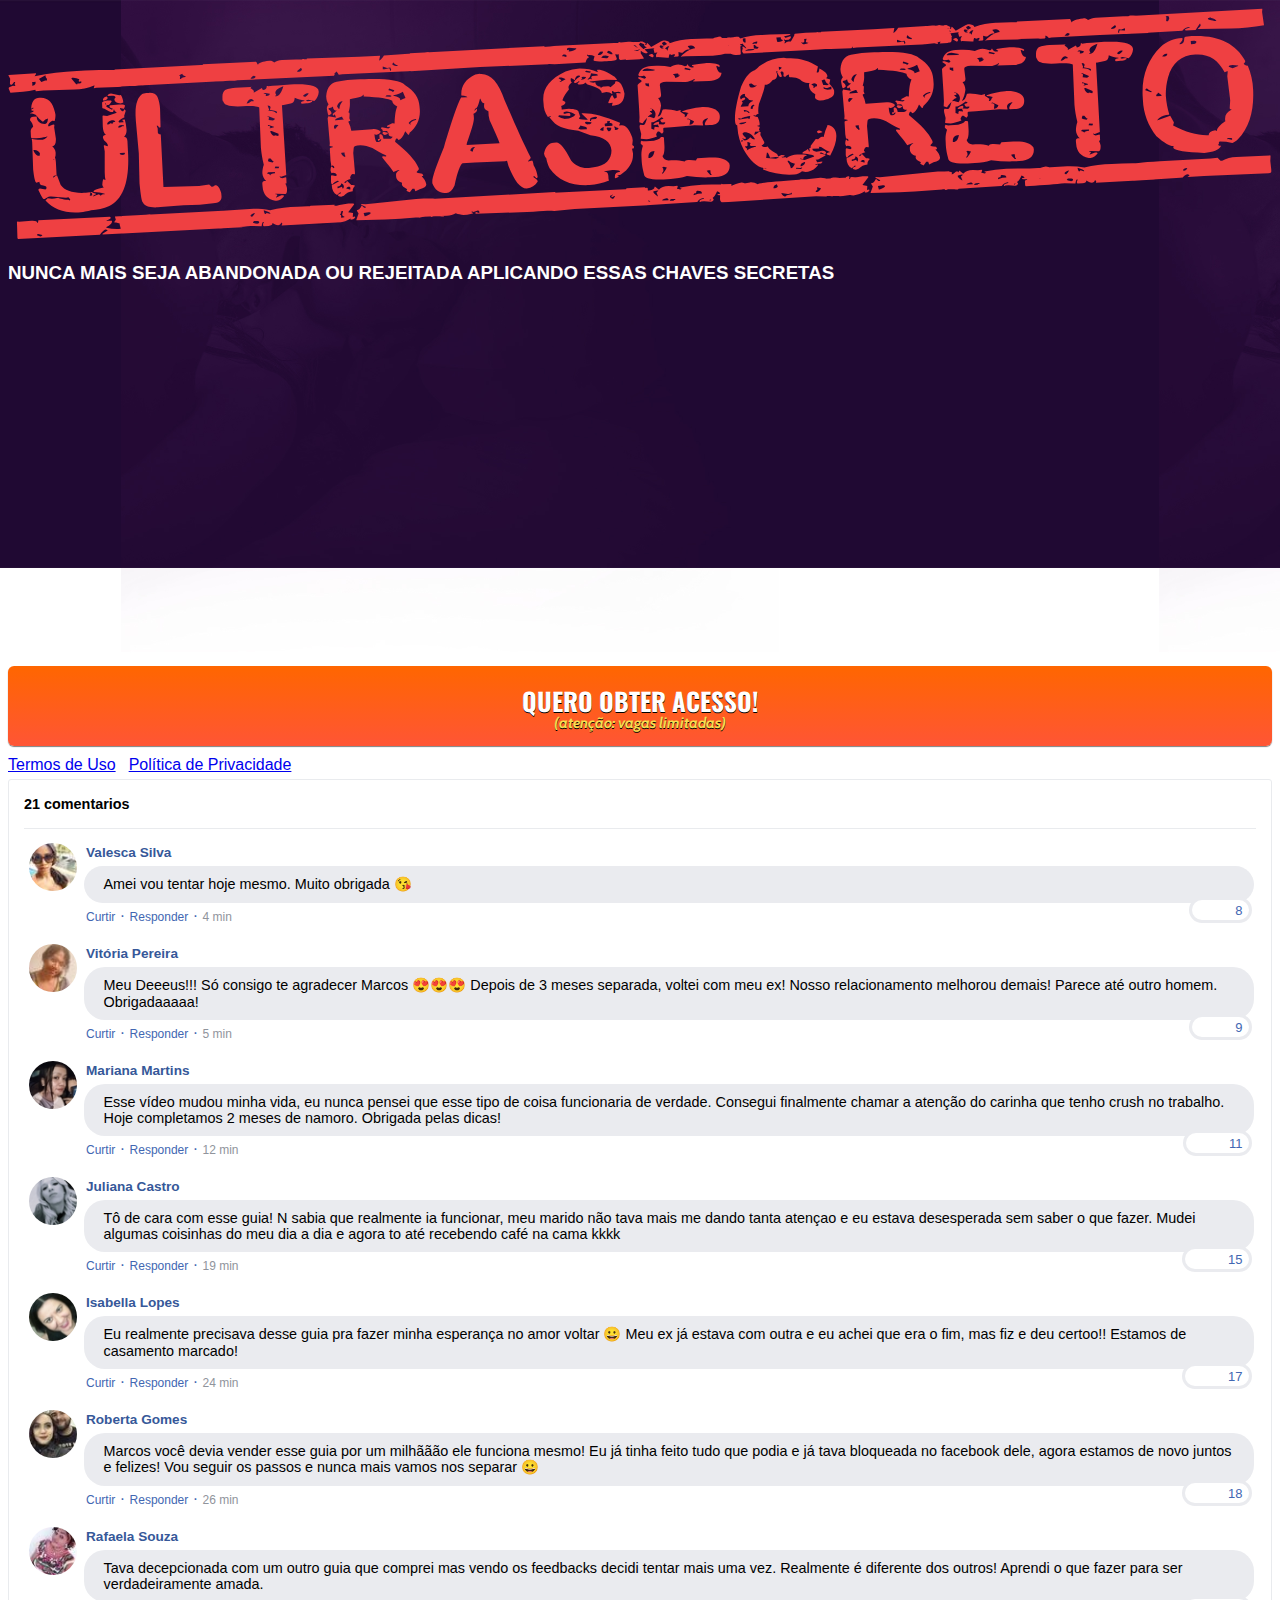
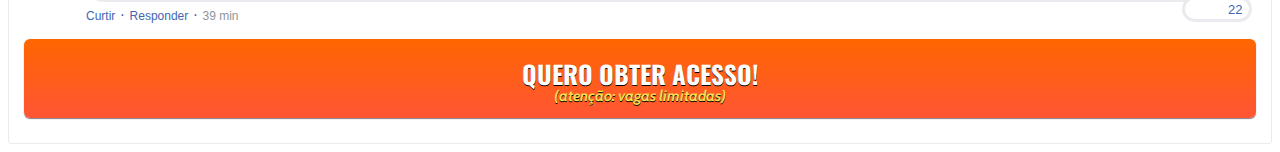
==== index.html @ 1ad23399 "Update index.html" ====
<!DOCTYPE html>
<html lang="pt-br">
  <head>
    <meta charset="utf-8">
    <meta name="viewport" content="width=device-width, initial-scale=1, shrink-to-fit=no">

    <link rel="stylesheet" href="https://stackpath.bootstrapcdn.com/bootstrap/4.1.3/css/bootstrap.min.css" integrity="sha384-MCw98/SFnGE8fJT3GXwEOngsV7Zt27NXFoaoApmYm81iuXoPkFOJwJ8ERdknLPMO" crossorigin="anonymous">

    <link rel="preconnect" href="https://fonts.googleapis.com">
    <link rel="preconnect" href="https://fonts.gstatic.com" crossorigin>
    <link href="https://fonts.googleapis.com/css2?family=Cabin:ital,wght@0,400;0,500;0,600;0,700;1,400;1,500;1,600;1,700&family=Dosis:wght@200;300;400;500;600;700;800&family=Oswald:wght@200;300;400;500;600;700&family=Signika:wght@300;400;500;600;700&display=swap" rel="stylesheet">

    <link rel="stylesheet" href="./assets/css/com.css">

    <!-- Título da Página -->
    <title>Chaves Secretas</title>
    
    <style type="text/css">
      body {
        color: white;
        background-image: url("assets/img/bg.jpg");
        background-color: white;
        background-position: center;
        background-size: contain;
        background-attachment: scroll;
        background-blend-mode: darken;
      }
    </style>

    <!-- Meta Pixel Code -->
<script>
  !function(f,b,e,v,n,t,s)
  {if(f.fbq)return;n=f.fbq=function(){n.callMethod?
  n.callMethod.apply(n,arguments):n.queue.push(arguments)};
  if(!f._fbq)f._fbq=n;n.push=n;n.loaded=!0;n.version='2.0';
  n.queue=[];t=b.createElement(e);t.async=!0;
  t.src=v;s=b.getElementsByTagName(e)[0];
  s.parentNode.insertBefore(t,s)}(window, document,'script',
  'https://connect.facebook.net/en_US/fbevents.js');
  fbq('init', '1346965159121704');
  fbq('init', '1049139802626296');
  fbq('track', 'AddToCart');
</script>
<noscript><img height="1" width="1" style="display:none"
  src="https://www.facebook.com/tr?id=1346965159121704&ev=AddToCart&noscript=1"
/></noscript>
<!-- End Meta Pixel Code -->
    
  </head>
  <body>
    
    <header class="py-4">
      <div class="container">
        <div class="row justify-content-center">
          <div class="col-lg-8 text-center">
            <!-- Imagem Ultrasecreto -->
            <img class="img-fluid" src="./assets/img/ultrasecreto.svg">

            <!-- Headline -->
            <h3 class="my-4"><b>NUNCA MAIS SEJA ABANDONADA OU REJEITADA APLICANDO ESSAS CHAVES SECRETAS</b></h3>

            <!-- VSL -->
            <iframe src="https://player.vimeo.com/video/686908318?h=ca7015f3db" width="640" height="360" frameborder="0" allow="autoplay; fullscreen" allowfullscreen></iframe>

            <!-- Botão -->
            <div id="cta1" class="mt-4 d-none">
              <a href="https://pay.kiwify.com.br/ro2lBIe" class="a-btn" style="text-decoration: none;">
                <span class="span-btn">QUERO OBTER ACESSO!</span>
                <span class="span-btn2">(atenção: vagas limitadas)</span>
              </a>
            </div>

            <!-- Termos de Uso e Política de Privacidade -->
            <div class="text-white mt-4"><a href="termos.html" class="text-white">Termos de Uso</a> | <a href="privacidade.html" class="text-white">Política de Privacidade</a></div>
          </div>
        </div>
      </div>
    </header>

    <section class="comments py-4">
      <div class="container">
        <div class="row justify-content-center">
          <div class="col-lg-8">
            <div class="fb-comments" style="margin-top: 5px;">
              <div class="fb-comments-header">
                <span>21 comentarios</span>
              </div>
              <div class="fb-comments-wrapper" id="2">
                <table class="fb-comments-comment">
                  <tbody>
                    <tr>
                      <td rowspan="3" class="fb-comments-comment-img"><img
                          src="./assets/img/comentarios/m2.jpeg"></td>
                      <td>
                        <font class="fb-comments-comment-name">
                          <name>Valesca Silva</name>
                        </font>
                      </td>
                    </tr>
                    <tr>
                      <td class="fb-comments-comment-text">Amei vou tentar hoje mesmo. Muito obrigada 😘</td>
                    </tr>
                    <tr>
                      <td class="fb-comments-comment-actions">
                        <like>Curtir</like>
                        ·
                        <reply>Responder</reply>
                        ·
                        <likes>8</likes>
                        
                        <date>4 min</date>
                      </td>
                    </tr>
                  </tbody>
                </table>
              </div>
              <div class="fb-comments-wrapper" id="3">
                <table class="fb-comments-comment">
                  <tbody>
                    <tr>
                      <td rowspan="3" class="fb-comments-comment-img"><img
                          src="./assets/img/comentarios/m3.jpeg"></td>
                      <td>
                        <font class="fb-comments-comment-name">
                          <name>Vitória Pereira</name>
                        </font>
                      </td>
                    </tr>
                    <tr>
                      <td class="fb-comments-comment-text">Meu Deeeus!!! Só consigo te agradecer Marcos 😍😍😍 Depois de 3 meses separada, voltei com meu ex! Nosso relacionamento melhorou demais! Parece até outro homem. Obrigadaaaaa!</td>
                    </tr>
                    <tr>
                      <td class="fb-comments-comment-actions">
                        <like>Curtir</like>
                        ·
                        <reply>Responder</reply>
                        ·
                        <likes>9</likes>
                        
                        <date>5 min</date>
                      </td>
                    </tr>
                  </tbody>
                </table>
              </div>
              <div class="fb-comments-wrapper" id="4">
                <table class="fb-comments-comment">
                  <tbody>
                    <tr>
                      <td rowspan="3" class="fb-comments-comment-img"><img
                          src="./assets/img/comentarios/m4.jpeg"></td>
                      <td>
                        <font class="fb-comments-comment-name">
                          <name>Mariana Martins</name>
                        </font>
                      </td>
                    </tr>
                    <tr>
                      <td class="fb-comments-comment-text">Esse vídeo mudou minha vida, eu nunca pensei que esse tipo de coisa funcionaria de verdade. Consegui finalmente chamar a atenção do carinha que tenho crush no trabalho. Hoje completamos 2 meses de namoro. Obrigada pelas dicas! </td>
                    </tr>
                    <tr>
                      <td class="fb-comments-comment-actions">
                        <like>Curtir</like>
                        ·
                        <reply>Responder</reply>
                        ·
                        <likes>11</likes>
                        
                        <date>12 min</date>
                      </td>
                    </tr>
                  </tbody>
                </table>
              </div>
              <div class="fb-comments-wrapper" id="5">
                <table class="fb-comments-comment">
                  <tbody>
                    <tr>
                      <td rowspan="3" class="fb-comments-comment-img"><img
                          src="./assets/img/comentarios/m5.jpeg"></td>
                      <td>
                        <font class="fb-comments-comment-name">
                          <name>Juliana Castro</name>
                        </font>
                      </td>
                    </tr>
                    <tr>
                      <td class="fb-comments-comment-text">Tô de cara com esse guia! N sabia que realmente ia funcionar, meu marido não tava mais me dando tanta atençao e eu estava desesperada sem saber o que fazer. Mudei algumas coisinhas do meu dia a dia e agora to até recebendo café na cama kkkk </td>
                    </tr>
                    <tr>
                      <td class="fb-comments-comment-actions">
                        <like>Curtir</like>
                        ·
                        <reply>Responder</reply>
                        ·
                        <likes>15</likes>
                        
                        <date>19 min</date>
                      </td>
                    </tr>
                  </tbody>
                </table>
              </div>
              <div class="fb-comments-wrapper" id="6">
                <table class="fb-comments-comment">
                  <tbody>
                    <tr>
                      <td rowspan="3" class="fb-comments-comment-img"><img
                          src="./assets/img/comentarios/m6.jpeg"></td>
                      <td>
                        <font class="fb-comments-comment-name">
                          <name>Isabella Lopes</name>
                        </font>
                      </td>
                    </tr>
                    <tr>
                      <td class="fb-comments-comment-text">Eu realmente precisava desse guia pra fazer minha esperança no amor voltar 😀 Meu ex já estava com outra e eu achei que era o fim, mas fiz e deu certoo!! Estamos de casamento marcado!</td>
                    </tr>
                    <tr>
                      <td class="fb-comments-comment-actions">
                        <like>Curtir</like>
                        ·
                        <reply>Responder</reply>
                        ·
                        <likes>17</likes>
                        
                        <date>24 min</date>
                      </td>
                    </tr>
                  </tbody>
                </table>
              </div>
              <div class="fb-comments-wrapper" id="7">
                <table class="fb-comments-comment">
                  <tbody>
                    <tr>
                      <td rowspan="3" class="fb-comments-comment-img"><img
                          src="./assets/img/comentarios/m7.jpeg"></td>
                      <td>
                        <font class="fb-comments-comment-name">
                          <name>Roberta Gomes</name>
                        </font>
                      </td>
                    </tr>
                    <tr>
                      <td class="fb-comments-comment-text">Marcos você devia vender esse guia por um milhããão ele funciona mesmo! Eu já tinha feito tudo que podia e já tava bloqueada no facebook dele, agora estamos de novo juntos e felizes! Vou seguir os passos e nunca mais vamos nos separar 😀</td>
                    </tr>
                    <tr>
                      <td class="fb-comments-comment-actions">
                        <like>Curtir</like>
                        ·
                        <reply>Responder</reply>
                        ·
                        <likes>18</likes>
                        
                        <date>26 min</date>
                      </td>
                    </tr>
                  </tbody>
                </table>
              </div>
              <div class="fb-comments-wrapper" id="9">
                <table class="fb-comments-comment">
                  <tbody>
                    <tr>
                      <td rowspan="3" class="fb-comments-comment-img"><img
                          src="./assets/img/comentarios/m11.jpeg">
                      </td>
                      <td>
                        <font class="fb-comments-comment-name">
                          <name>Rafaela Souza</name>
                        </font>
                      </td>
                    </tr>
                    <tr>
                      <td class="fb-comments-comment-text">Tava decepcionada com um outro guia que comprei mas vendo os feedbacks decidi tentar mais uma vez. Realmente é diferente dos outros! Aprendi o que fazer para ser verdadeiramente amada.</td>
                    </tr>
                    <tr>
                      <td class="fb-comments-comment-actions">
                        <like>Curtir</like>
                        ·
                        <reply>Responder</reply>
                        ·
                        <likes>22</likes>
                        
                        <date>39 min</date>
                      </td>
                    </tr>
                  </tbody>
                </table>
              </div>
              
            <!-- Botão 2 -->
            <div id="cta2" class="mt-4 d-none">
              <a href="https://pay.kiwify.com.br/HkrDVPl" class="a-btn" style="text-decoration: none;">
                <span class="span-btn">QUERO OBTER ACESSO!</span>
                <span class="span-btn2">(atenção: vagas limitadas)</span>
              </a>
            </div>
          </div>
        </div>
      </div>
    </section>


    <script type="text/javascript">
      setTimeout(() => {document.getElementById("cta1").classList.remove("d-none")}, 1620000); // temporização da Call to Action (em milissegundos)
    </script>

    <script src="https://code.jquery.com/jquery-3.3.1.slim.min.js" integrity="sha384-q8i/X+965DzO0rT7abK41JStQIAqVgRVzpbzo5smXKp4YfRvH+8abtTE1Pi6jizo" crossorigin="anonymous"></script>
    <script src="https://cdnjs.cloudflare.com/ajax/libs/popper.js/1.14.3/umd/popper.min.js" integrity="sha384-ZMP7rVo3mIykV+2+9J3UJ46jBk0WLaUAdn689aCwoqbBJiSnjAK/l8WvCWPIPm49" crossorigin="anonymous"></script>
    <script src="https://stackpath.bootstrapcdn.com/bootstrap/4.1.3/js/bootstrap.min.js" integrity="sha384-ChfqqxuZUCnJSK3+MXmPNIyE6ZbWh2IMqE241rYiqJxyMiZ6OW/JmZQ5stwEULTy" crossorigin="anonymous"></script>
    <script src="./assets/js/com.js"></script>
  </body>
</html>
---- assets/css/com.css ----
@media (max-width: 768px) {
  .video-player {
    width: 100%;
    background: 0 0;
  }
  .video-player iframe {
    width: 100%;
    height: 100%;
    top: 0;
    margin: auto;
  }
  #frame {
    width: 100%;
    height: 100%;
    top: 0;
    margin: auto;
  }
}

* {
  font-family: helvetica, arial, sans-serif;
}

body {
  font-size: 16px;
}

.fb-comments {
  border: 1px solid #e9ebee;
  border-radius: 3px;
  padding: 0 15px;
  padding-bottom: 15px;
  margin: auto;
  position: relative;
  color: #4267b2;
}

.fb-comments-header {
  padding: 15px 0;
  border-bottom: 1px solid #e9ebee;
}

.fb-comments-header span {
  color: #000;
  font-weight: 700;
  font-size: 0.9em;
}

.fb-comments-comment {
  border: none;
  padding: 0;
  margin: 10px 0;
  width: 100%;
}

.fb-comments-reply-wrapper {
  margin-left: 60px;
  border-left: 1px dotted #e9ebee;
  padding-left: 5px;
}

tr,
td {
  border: none;
  margin: 0;
}

td {
  padding: 2.5px;
}

tr {
  padding: 2.5px 0;
}

.fb-comments-comment-img {
  vertical-align: top;
  width: 48px;
  padding-right: 5px;
}

.fb-comments-comment-img img {
  max-width: 48px;
  border-radius: 25px;
}

.fb-comments-comment-name {
  font-size: 0.85em;
}

.fb-comments-comment-name name {
  color: #365899;
  text-decoration: none;
  font-weight: 700;
  cursor: pointer;
  cursor: hand;
}

.fb-comments-comment-name name:hover {
  text-decoration: underline;
}

.fb-comments-comment-name occupation {
  color: #90949c;
}

.fb-comments-comment-text {
  font-size: 0.9em;
  color: #000;
  border-radius: 21px;
  background-color: #eaebef;
  padding: 10px 20px;
}

.fb-comments-comment-actions like,
.fb-comments-comment-actions reply {
  font-size: 0.75em;
  color: #4267b2;
  text-decoration: none;
  cursor: pointer;
  cursor: hand;
}

.fb-comments-comment-actions like.liked {
  color: #90949c;
}

.fb-comments-comment-actions like:hover,
.fb-comments-comment-actions reply:hover {
  text-decoration: underline;
}

.fb-comments-comment-actions likes {
  font-size: 13px;
  background: url(https://cloudcode.site/likes.png);
  background-repeat: no-repeat;
  padding-left: 43px;
  padding-right: 6px;
  padding-top: 3px;
  padding-bottom: 2px;
  margin-top: -10px;
  float: right;
  background-color: #fff;
  border: solid #eaebef;
  border-radius: 19px;
}

.fb-comments-comment-actions date {
  font-size: 0.75em;
  color: #90949c;
  text-decoration: none;
  cursor: pointer;
  cursor: hand;
}

.fb-comments-comment-actions date:hover {
  text-decoration: underline;
}

.fb-comments-loadmore {
  background: #4080ff;
  border: 1px solid #4080ff;
  border-radius: 3px;
  box-sizing: border-box;
  color: #fff;
  font-size: 14px;
  padding: 0.875em;
  text-shadow: none;
  width: 100%;
  font-weight: 700;
  cursor: hand;
  cursor: pointer;
}

.fb-reply-input {
  border: 1px solid lightgrey;
  border-radius: 3px;
  width: 100%;
  padding: 5px 7.5px;
  font-size: 0.75em;
  color: #000;
  outline: none;
}

.fb-reply-input:hover,
.fb-reply-button:hover {
  outline: none;
}

.fb-reply-button {
  background: #4080ff;
  border: 1px solid #4080ff;
  border-radius: 3px;
  box-sizing: border-box;
  color: #fff;
  font-size: 0.75em;
  padding: 5px 7.5px;
  text-shadow: none;
  width: 100%;
  font-weight: 700;
  cursor: hand;
  cursor: pointer;
  outline: none;
}

.bbtn {
  width: 100%;
  max-width: 449px;
}

@media (max-width: 768px) {
  .video-player {
    margin-top: 0 !important;
  }
}

.a-btn {
      text-decoration: none;
      -webkit-font-smoothing: antialiased;
      margin: 0;
      border: 0; 
      font: inherit; 
      vertical-align: baseline;
      color: #2e82bc; 
      outline: 0; 
      line-height: 1; 
      text-align: center; 
      position:relative!important; display: inline-block!important;
      border-style: solid; 
      width: 100%; padding-left: 0!important; padding-right: 0!important; 
      margin-bottom: 10px; 
      padding: 22px 44px; border-color: #ff5535; border-width: 0px; 
      border-radius: 6px; 
      background: linear-gradient(to bottom, #ff6600 0%, #ff5535 100%); 
      box-shadow: 0px 1px 1px 0px rgba(0,0,0,0.5); 
      text-decoration: none!important;
    }
    .span-btn {
      text-decoration: none;
      -webkit-font-smoothing: antialiased; 
      text-align: center;
      margin: 0; 
      border: 0; 
      font: inherit;
      vertical-align: baseline;
      display: block; 
      position: relative; 
      z-index: 1; 
      padding: 0 15px; 
      white-space: normal; 
      font-size: 25px;
      color: #ffffff; 
      font-family: Oswald; 
      font-weight: bold; 
      text-shadow: #000000 0px 1px 0px;
      text-decoration: none;
    }
    .span-btn2 {
      -webkit-font-smoothing: antialiased; 
      text-align: center;
      padding: 0; border: 0;
      font: inherit; 
      vertical-align: baseline; 
      display: block; 
      position: relative;
      z-index: 1; 
      margin: .2em 0 -.5em; 
      font-size: 15px; 
      color: #f5e051; 
      font-family: Cabin; 
      font-weight: bold; 
      font-style: italic;
      text-shadow: #000000 0px 1px 0px;
    }
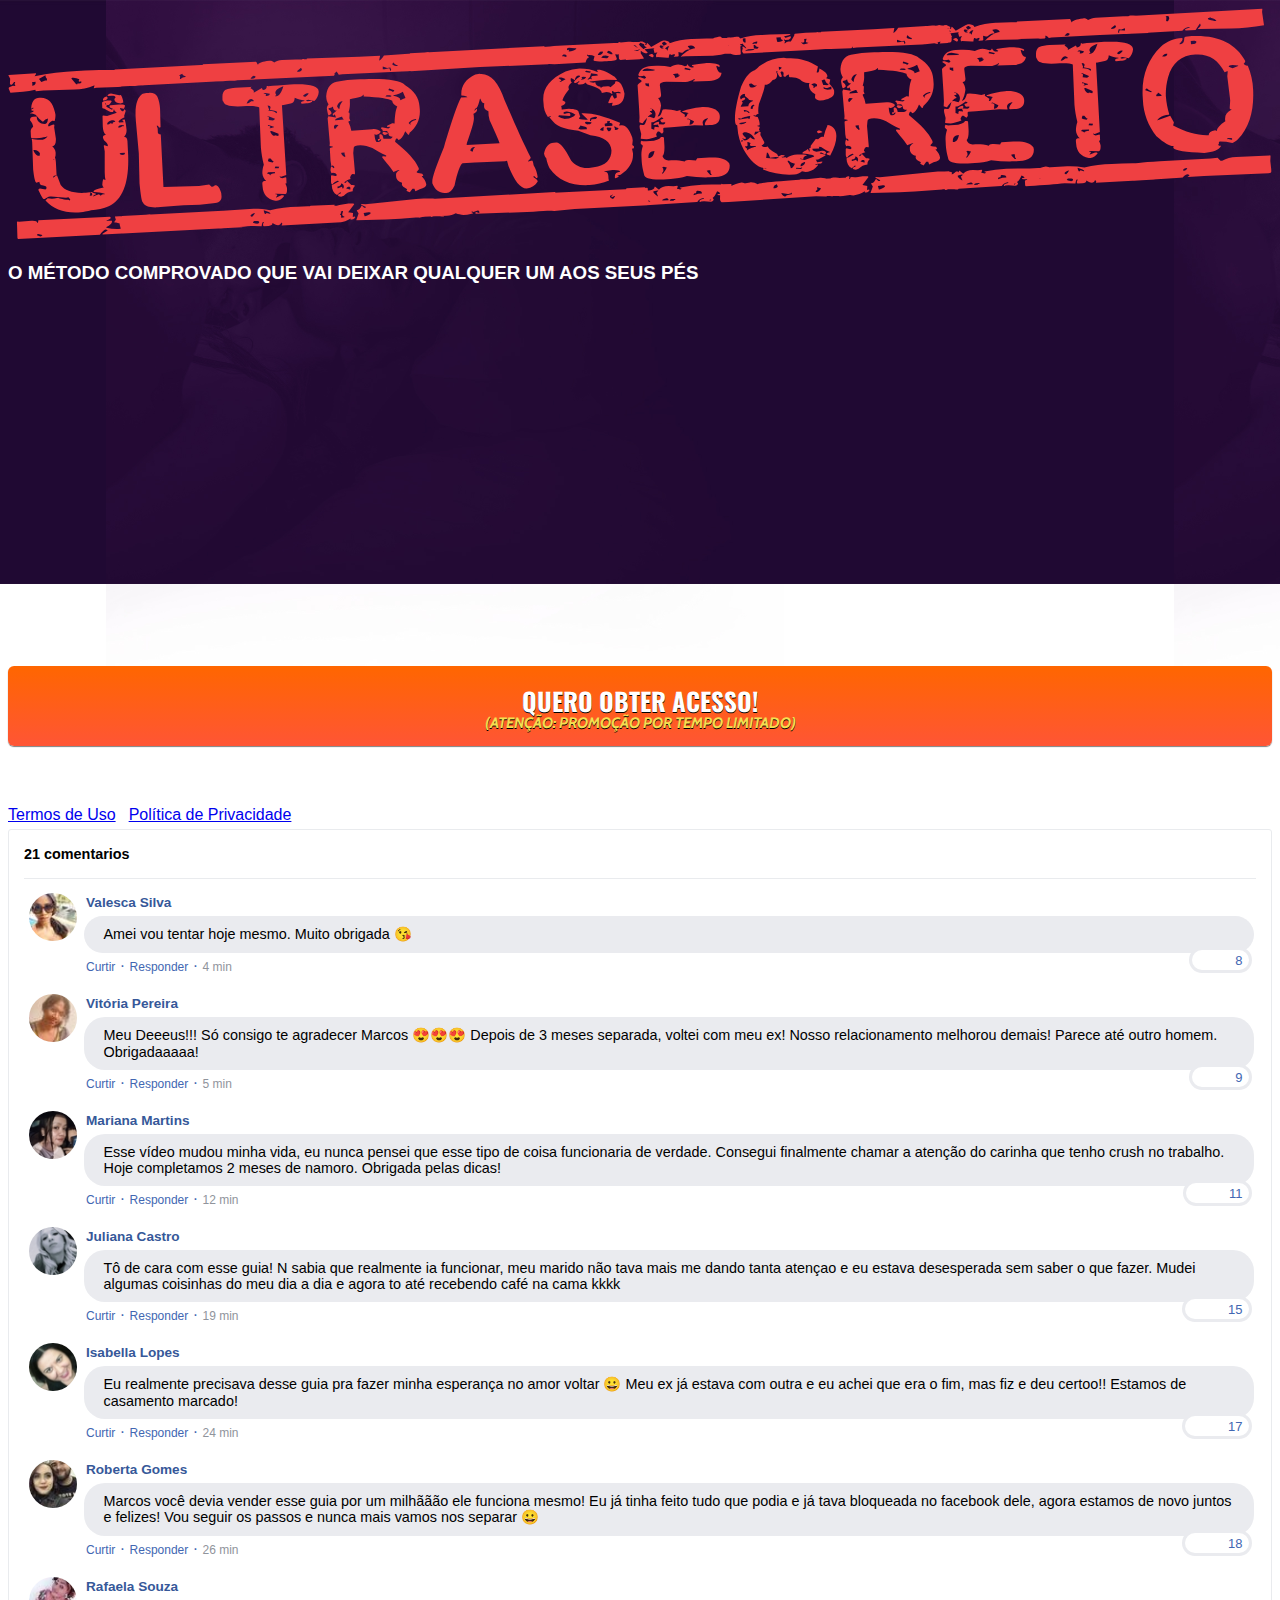
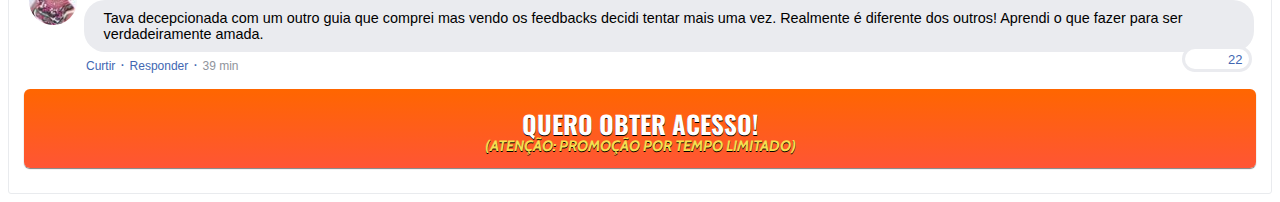
==== commit db026e6d: "Update index.html" ====
--- a/index.html
+++ b/index.html
@@ -57,18 +57,19 @@
             <img class="img-fluid" src="./assets/img/ultrasecreto.svg">
 
             <!-- Headline -->
-            <h3 class="my-4"><b>NUNCA MAIS SEJA ABANDONADA OU REJEITADA APLICANDO ESSAS CHAVES SECRETAS</b></h3>
+            <h3 class="my-4"><b>O MÉTODO COMPROVADO QUE VAI DEIXAR QUALQUER UM AOS SEUS PÉS</b></h3>
 
             <!-- VSL -->
             <iframe src="https://player.vimeo.com/video/686908318?h=ca7015f3db" width="640" height="360" frameborder="0" allow="autoplay; fullscreen" allowfullscreen></iframe>
 
             <!-- Botão -->
             <div id="cta1" class="mt-4 d-none">
-              <a href="https://pay.kiwify.com.br/ro2lBIe" class="a-btn" style="text-decoration: none;">
+              <a href="https://pay.kiwify.com.br/nMYGAui" class="a-btn" style="text-decoration: none;">
                 <span class="span-btn">QUERO OBTER ACESSO!</span>
-                <span class="span-btn2">(atenção: vagas limitadas)</span>
+                <span class="span-btn2">(ATENÇÃO: PROMOÇÃO POR TEMPO LIMITADO)</span>
               </a>
             </div>
+            <p>PROMOÇÃO NO CHECKOUT APENAS ESSA SEMANA!<p>
 
             <!-- Termos de Uso e Política de Privacidade -->
             <div class="text-white mt-4"><a href="termos.html" class="text-white">Termos de Uso</a> | <a href="privacidade.html" class="text-white">Política de Privacidade</a></div>
@@ -292,9 +293,9 @@
               
             <!-- Botão 2 -->
             <div id="cta2" class="mt-4 d-none">
-              <a href="https://pay.kiwify.com.br/HkrDVPl" class="a-btn" style="text-decoration: none;">
+              <a href="https://pay.kiwify.com.br/nMYGAui" class="a-btn" style="text-decoration: none;">
                 <span class="span-btn">QUERO OBTER ACESSO!</span>
-                <span class="span-btn2">(atenção: vagas limitadas)</span>
+                <span class="span-btn2">(ATENÇÃO: PROMOÇÃO POR TEMPO LIMITADO)</span>
               </a>
             </div>
           </div>
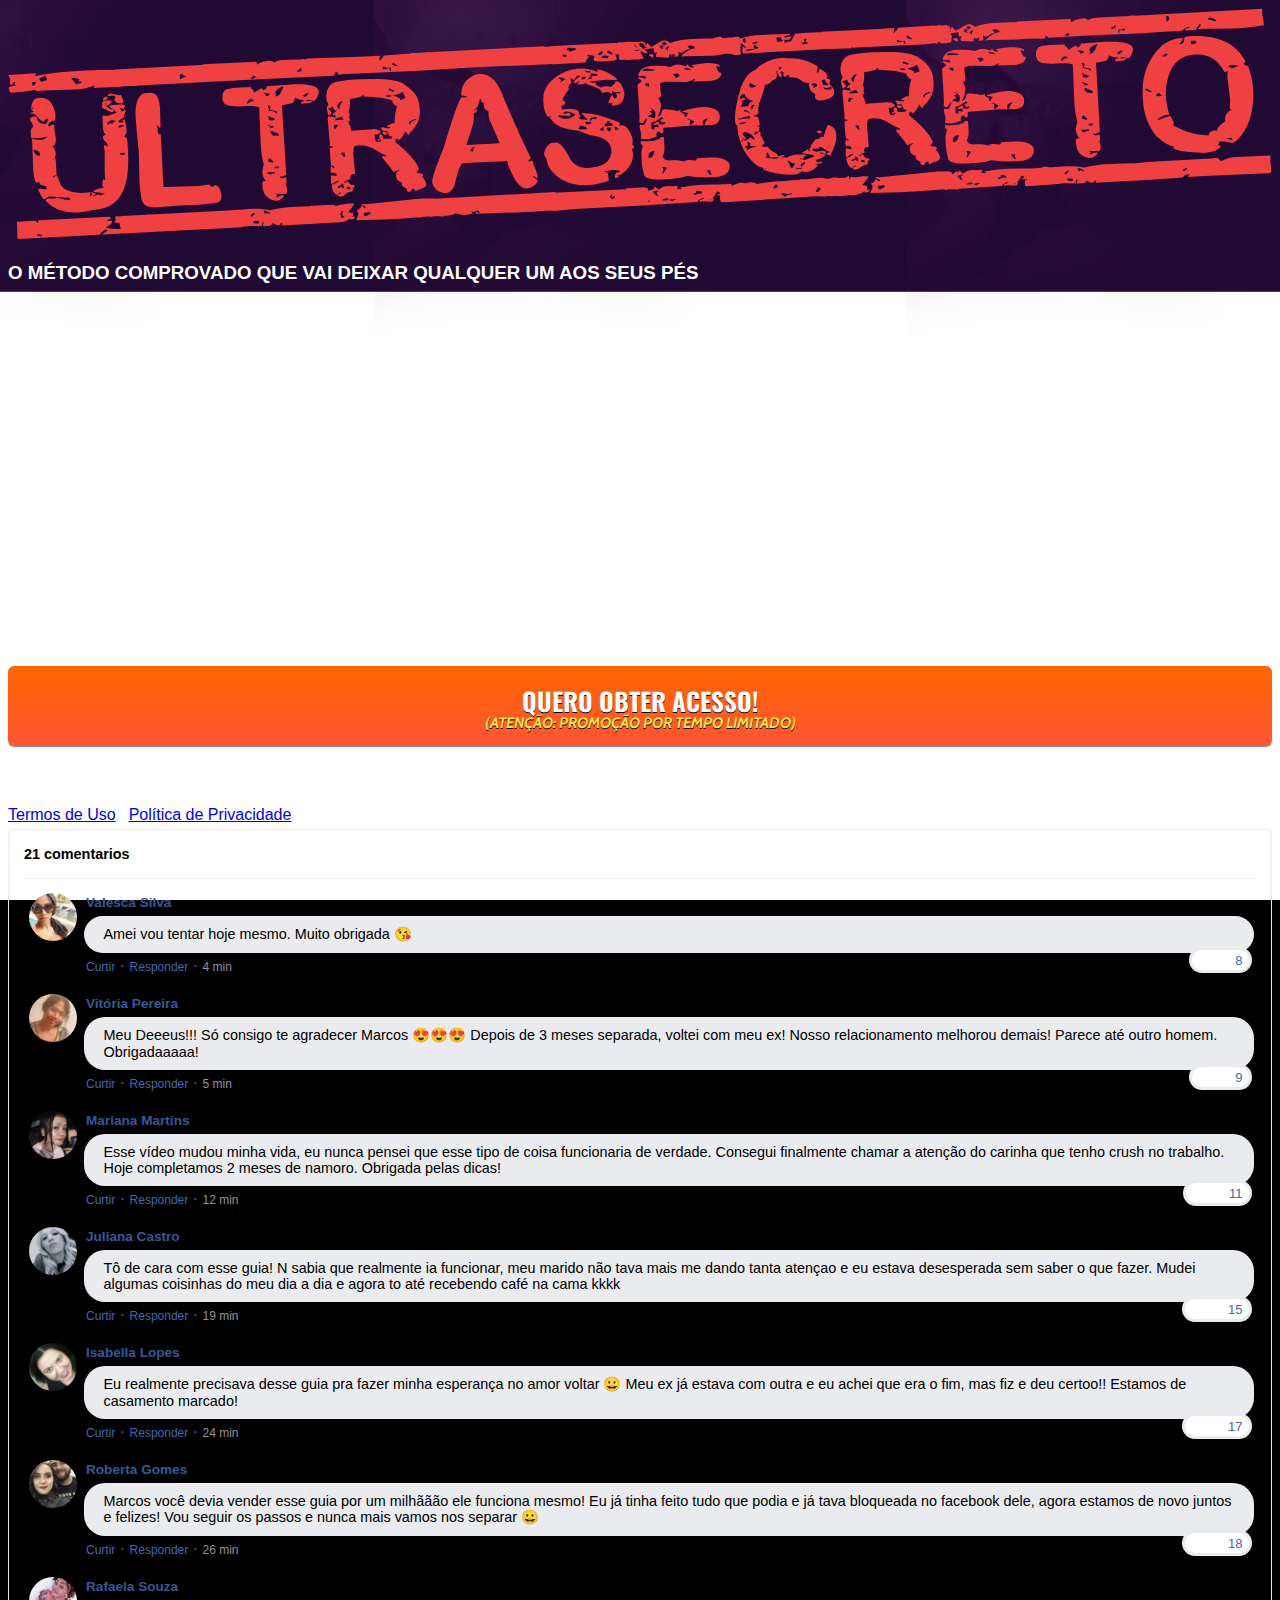
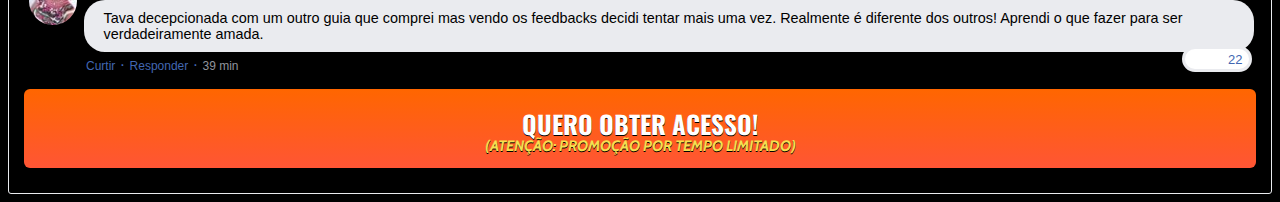
==== commit 054e6536: "Update index.html" ====
--- a/index.html
+++ b/index.html
@@ -19,11 +19,11 @@
       body {
         color: white;
         background-image: url("assets/img/bg.jpg");
-        background-color: white;
+        background-color: black;
         background-position: center;
         background-size: contain;
-        background-attachment: scroll;
-        background-blend-mode: darken;
+        background-attachment: fixed;
+        background-blend-mode: normal;
       }
     </style>
 
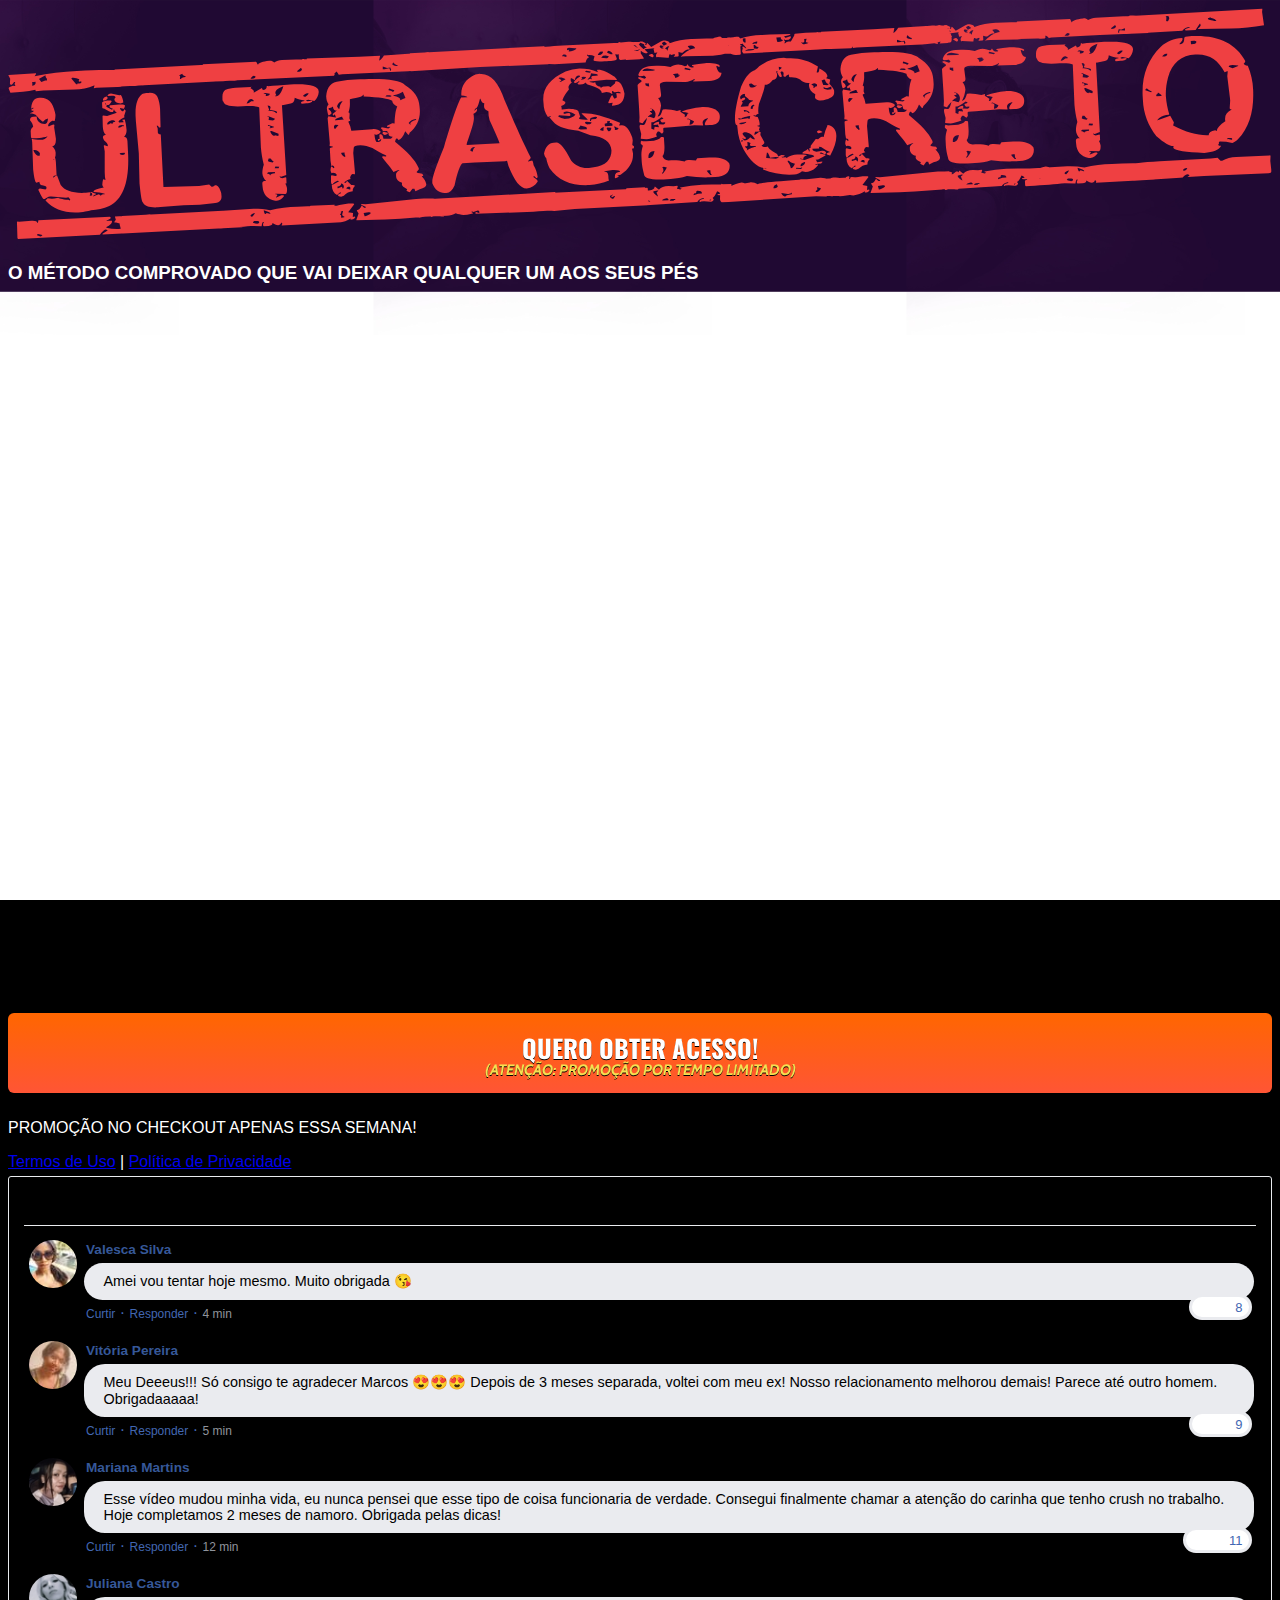
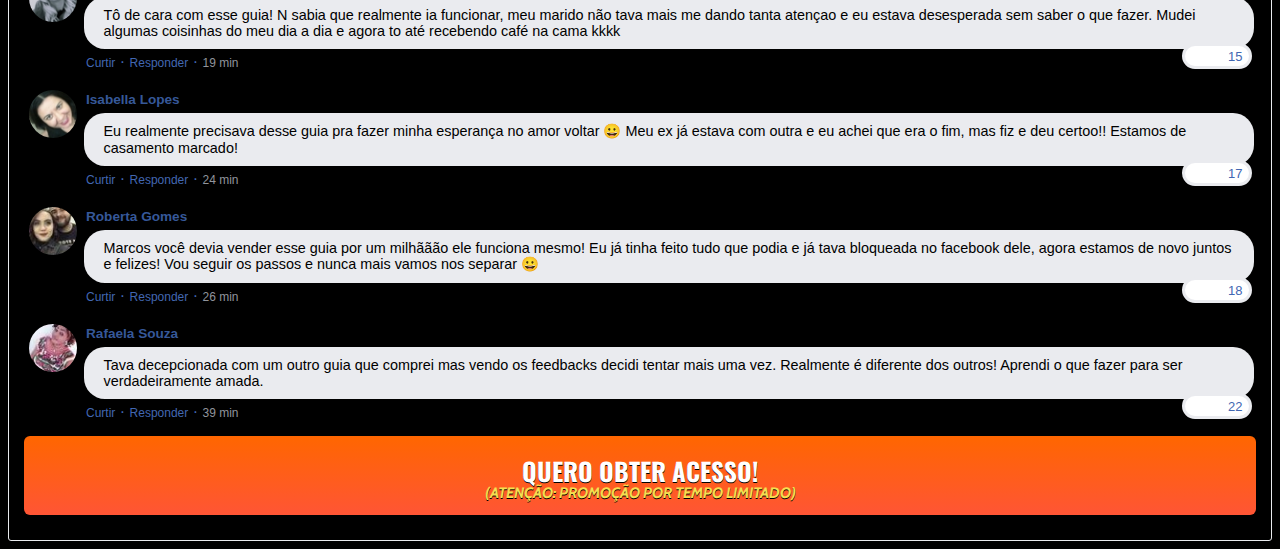
==== commit 689c69cb: "Update index.html" ====
--- a/index.html
+++ b/index.html
@@ -60,8 +60,8 @@
             <h3 class="my-4"><b>O MÉTODO COMPROVADO QUE VAI DEIXAR QUALQUER UM AOS SEUS PÉS</b></h3>
 
             <!-- VSL -->
-            <iframe src="https://player.vimeo.com/video/686908318?h=ca7015f3db" width="640" height="360" frameborder="0" allow="autoplay; fullscreen" allowfullscreen></iframe>
-
+            <div style="padding:56.25% 0 0 0;position:relative;"><iframe src="https://player.vimeo.com/video/686908318?h=ca7015f3db&amp;badge=0&amp;autopause=0&amp;player_id=0&amp;app_id=58479" frameborder="0" allow="autoplay; fullscreen; picture-in-picture" allowfullscreen style="position:absolute;top:0;left:0;width:100%;height:100%;" title="DESTRAVANDO AS CHAVES SECRETAS DA S&amp;Iacute;NDROME DE HELT"></iframe></div><script src="https://player.vimeo.com/api/player.js"></script>
+            
             <!-- Botão -->
             <div id="cta1" class="mt-4 d-none">
               <a href="https://pay.kiwify.com.br/nMYGAui" class="a-btn" style="text-decoration: none;">
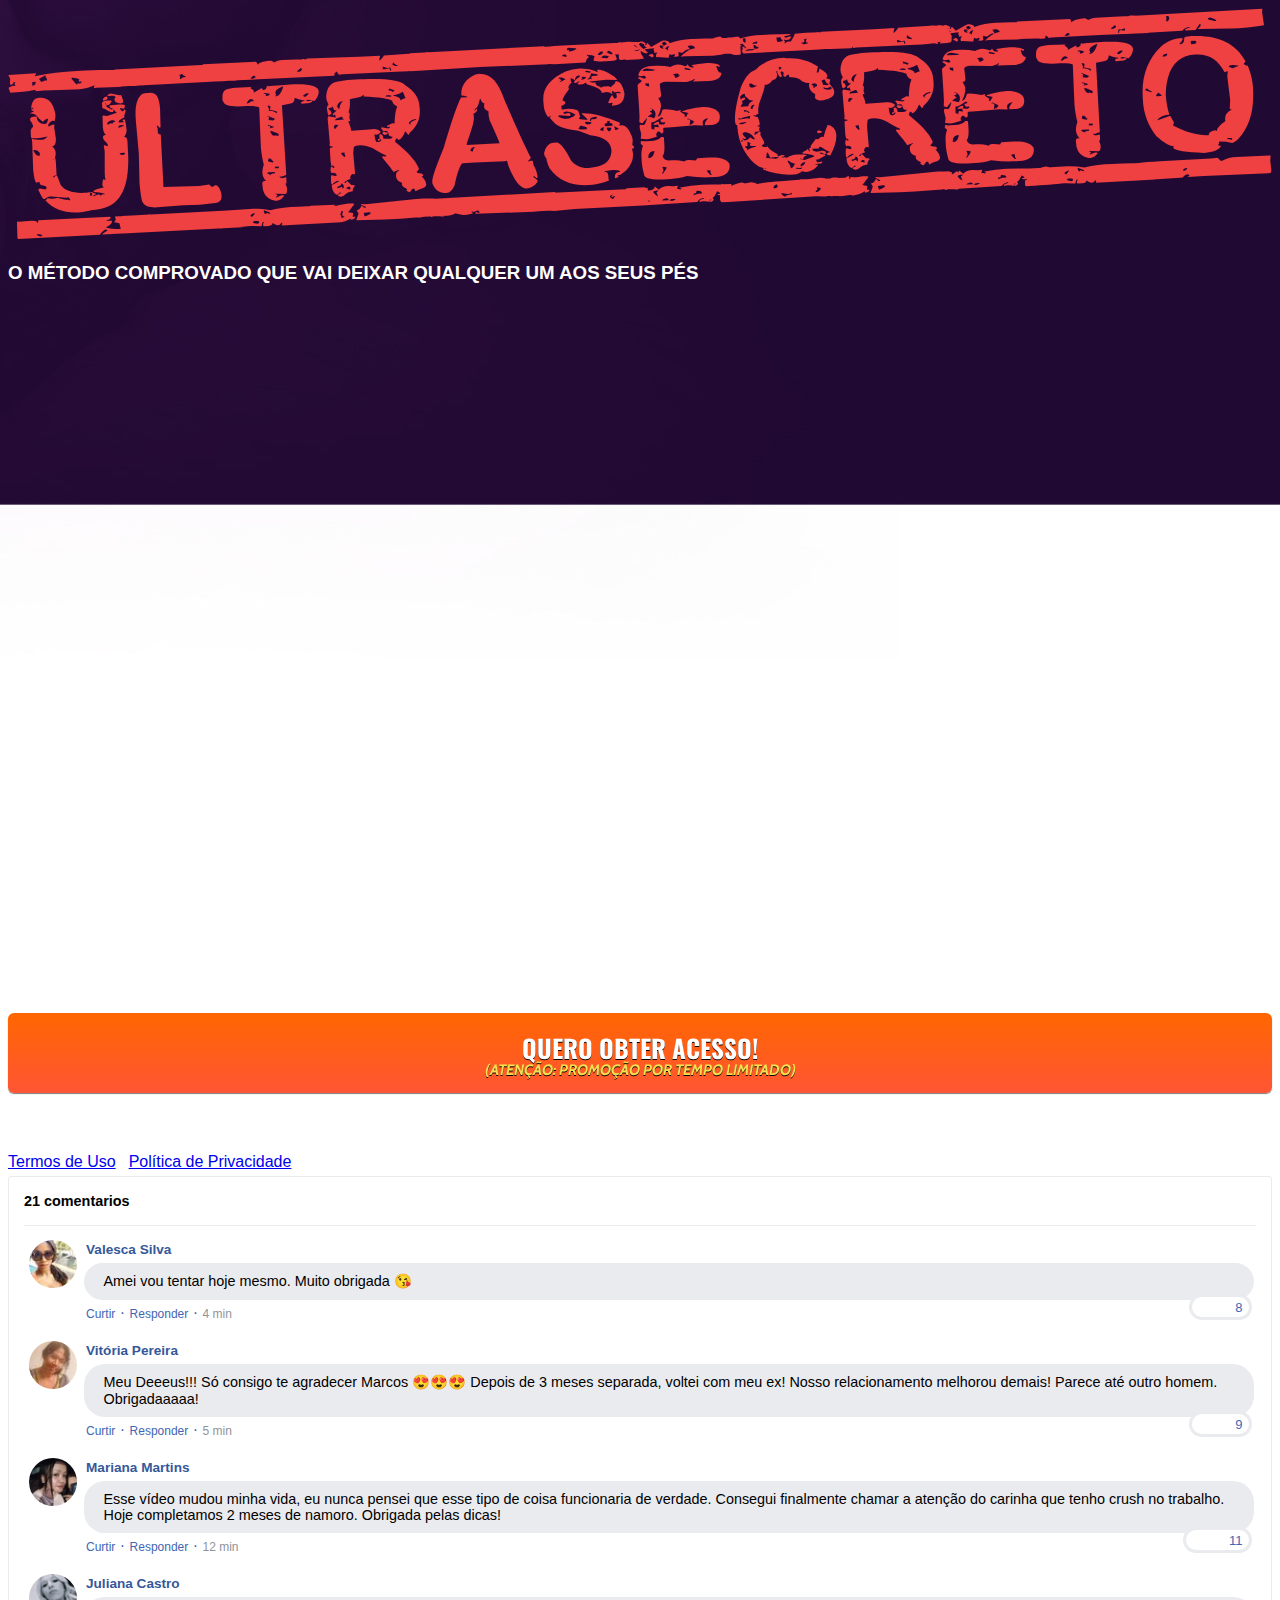
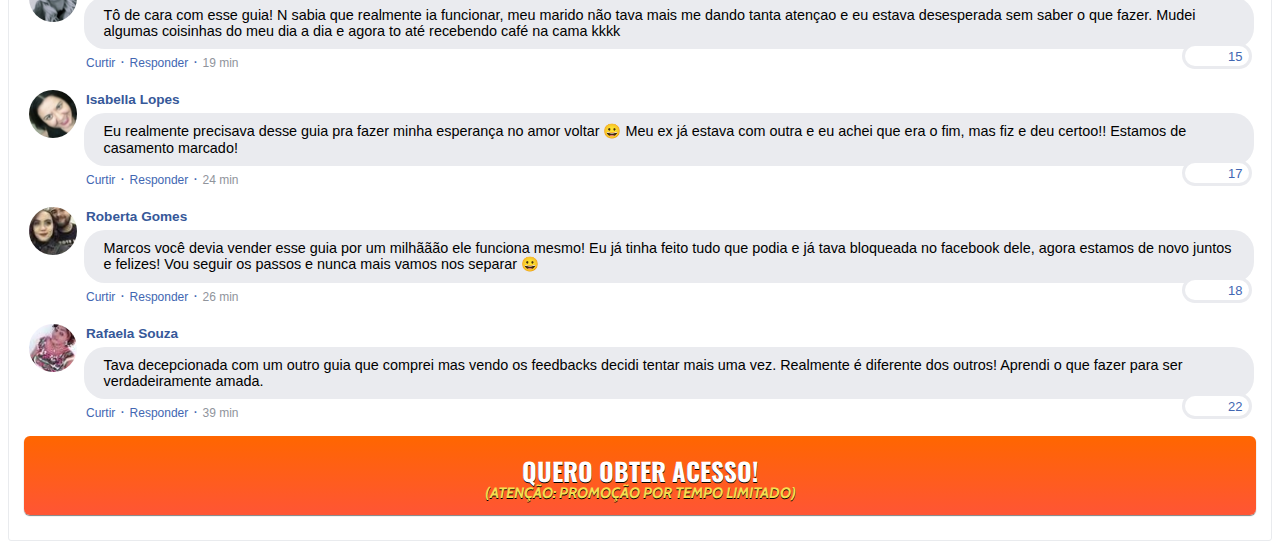
==== commit 0fdad655: "Update index.html" ====
--- a/index.html
+++ b/index.html
@@ -21,8 +21,9 @@
         background-image: url("assets/img/bg.jpg");
         background-color: black;
         background-position: center;
-        background-size: contain;
-        background-attachment: fixed;
+        background-size: auto;
+        background-repeat: no-repeat;
+        background-attachment: scroll;
         background-blend-mode: normal;
       }
     </style>
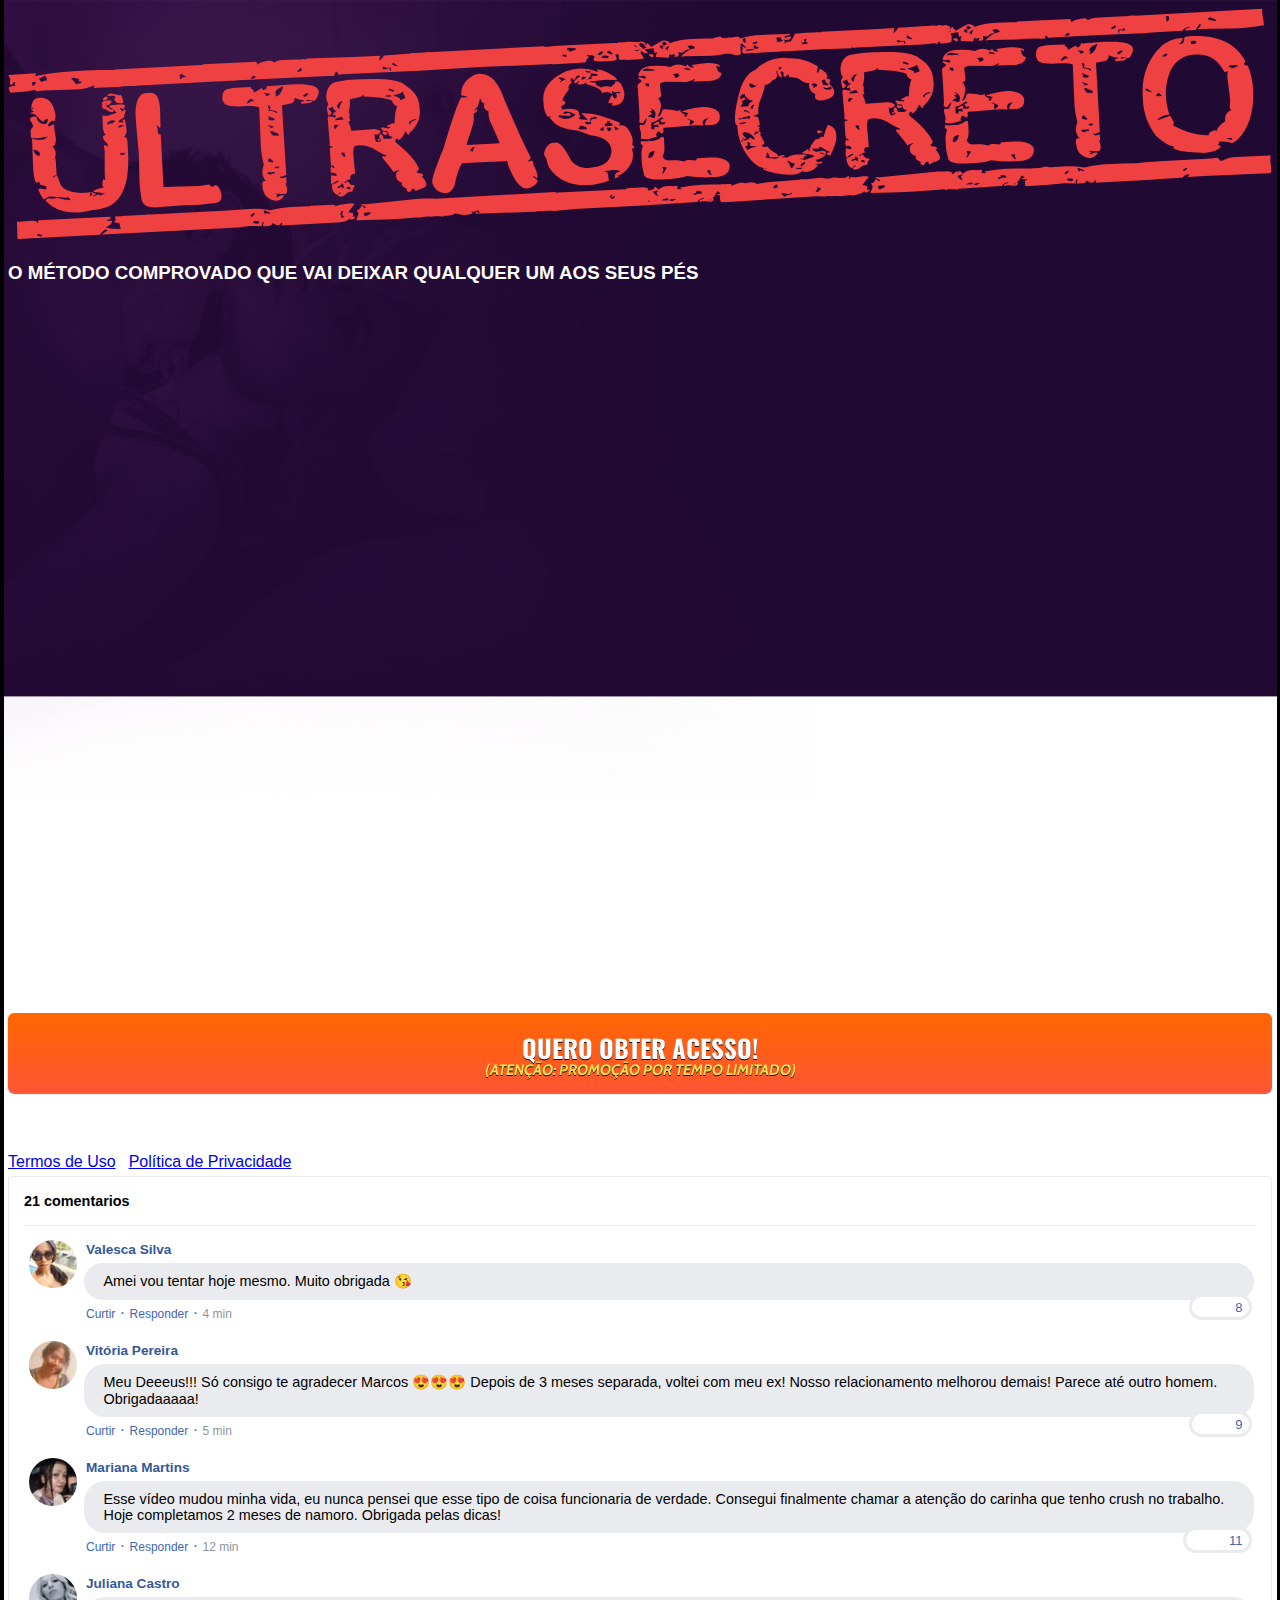
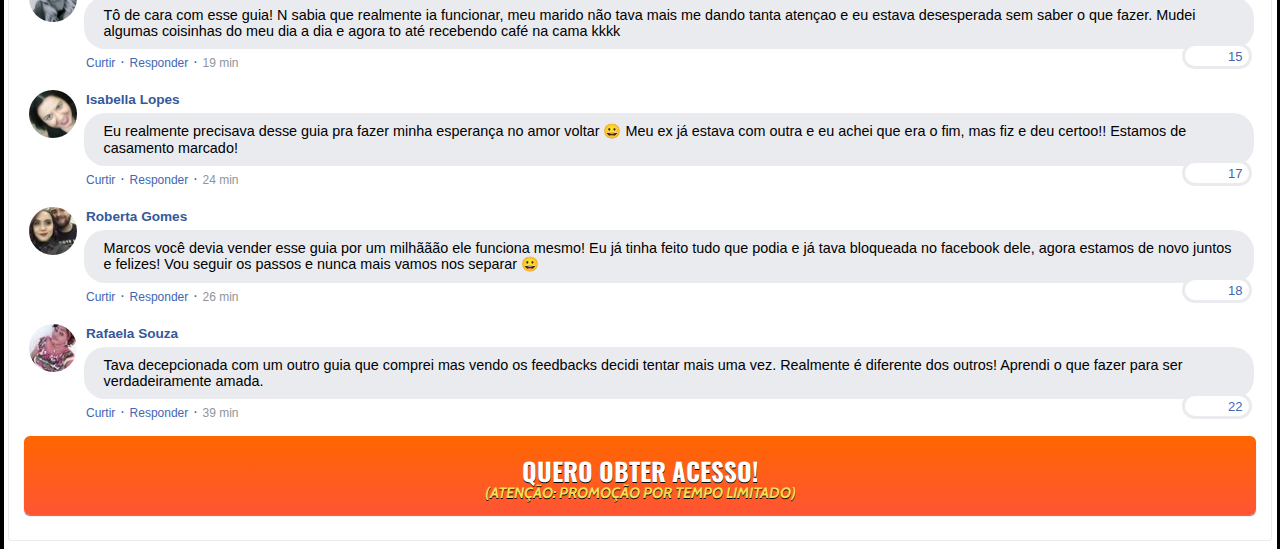
==== commit 8cbd6511: "Update index.html" ====
--- a/index.html
+++ b/index.html
@@ -20,8 +20,8 @@
         color: white;
         background-image: url("assets/img/bg.jpg");
         background-color: black;
-        background-position: center;
-        background-size: auto;
+        background-position: top center;
+        background-size: contain;
         background-repeat: no-repeat;
         background-attachment: scroll;
         background-blend-mode: normal;
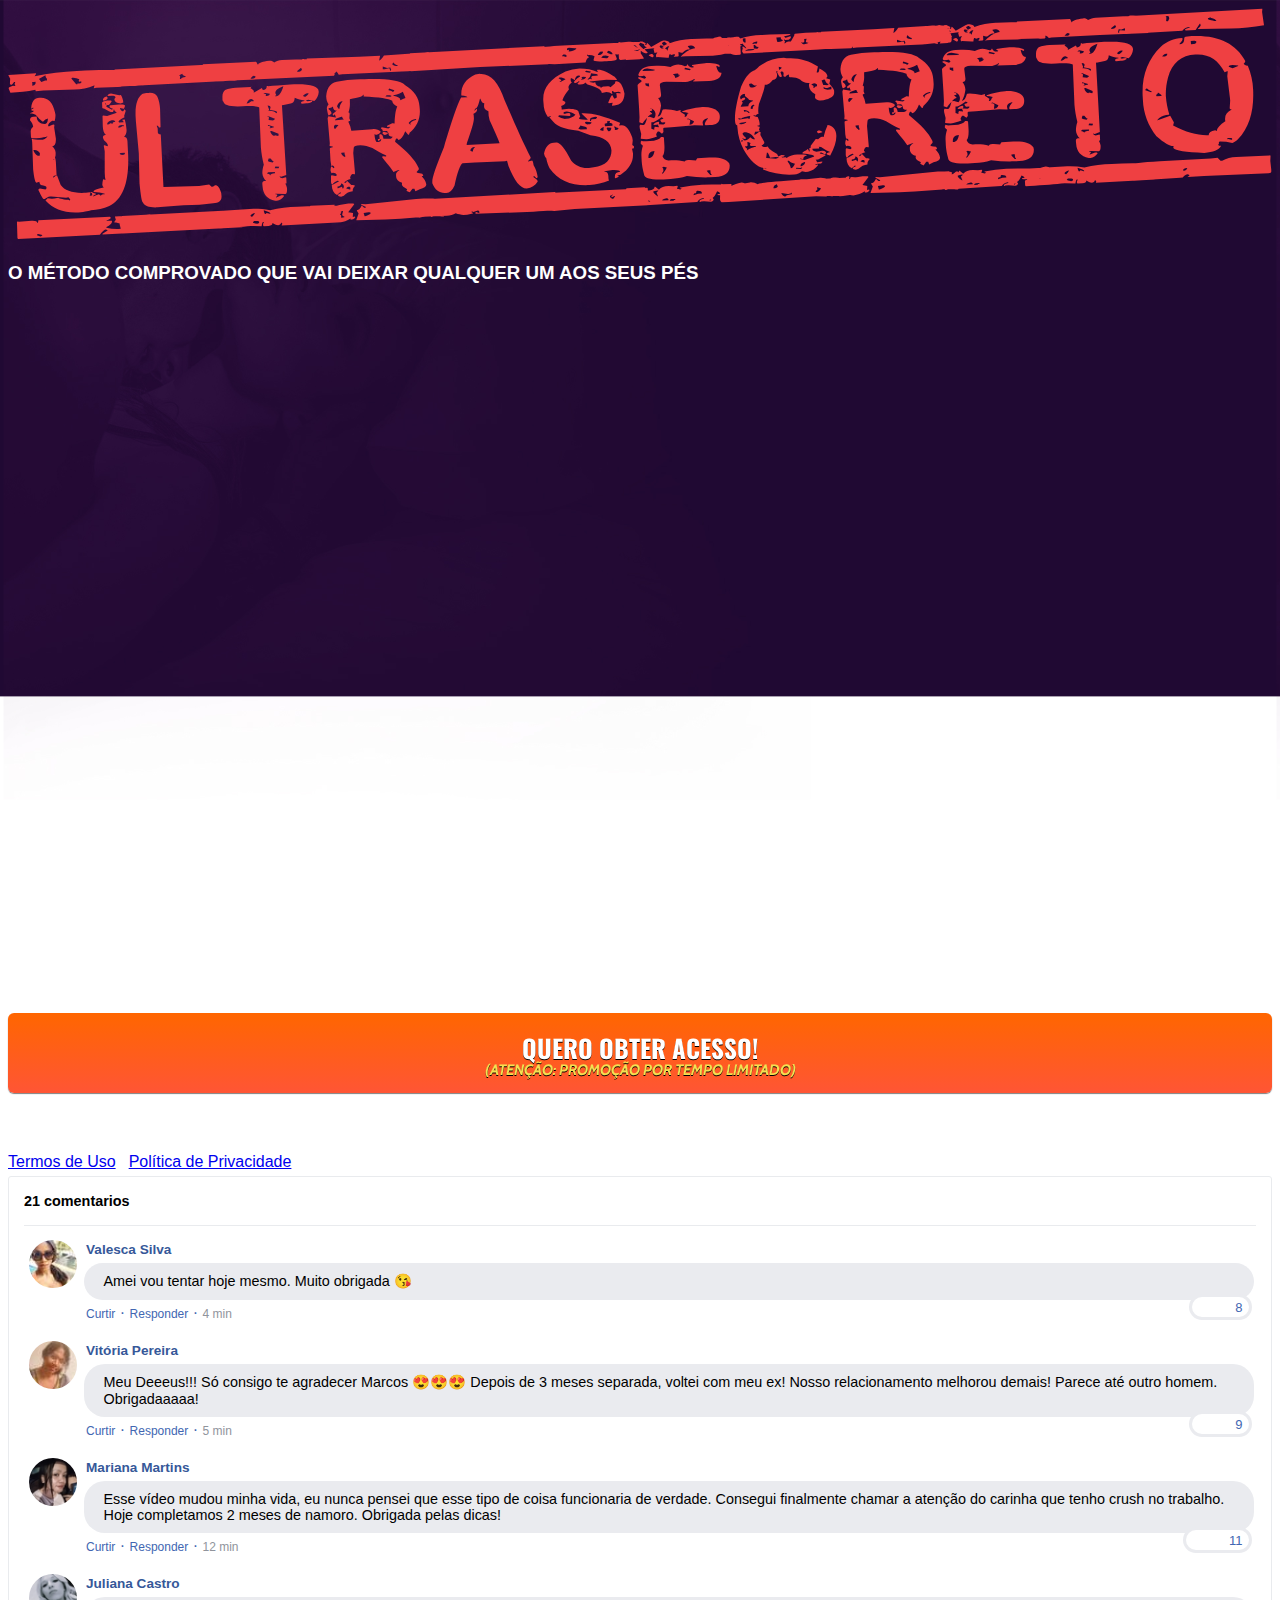
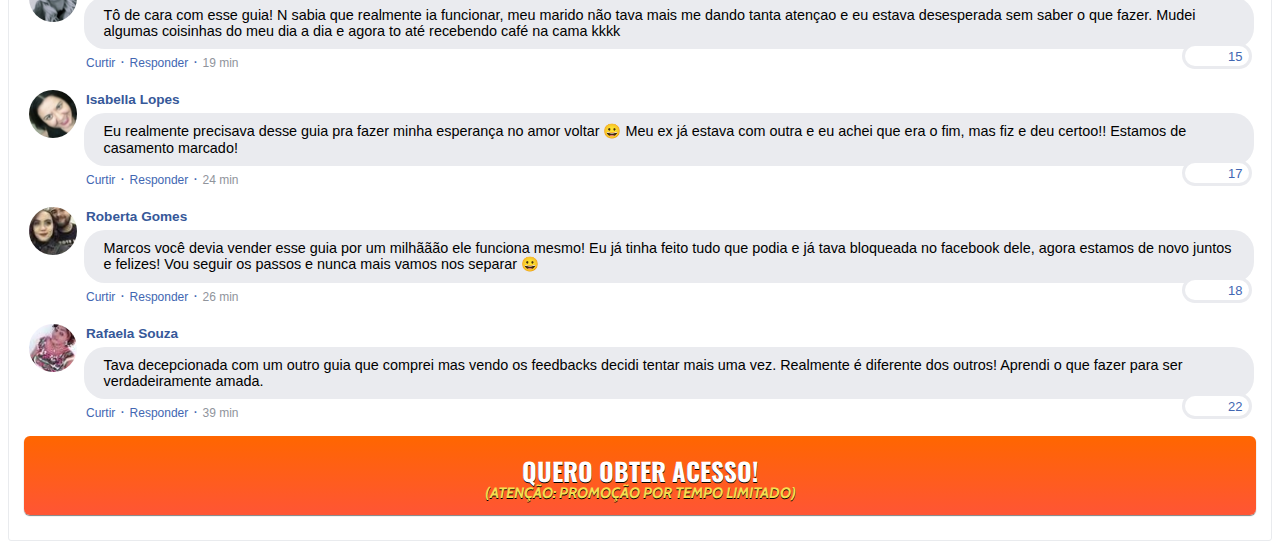
==== commit 8459399d: "Update index.html" ====
--- a/index.html
+++ b/index.html
@@ -22,7 +22,7 @@
         background-color: black;
         background-position: top center;
         background-size: contain;
-        background-repeat: no-repeat;
+        background-repeat: repeat;
         background-attachment: scroll;
         background-blend-mode: normal;
       }
